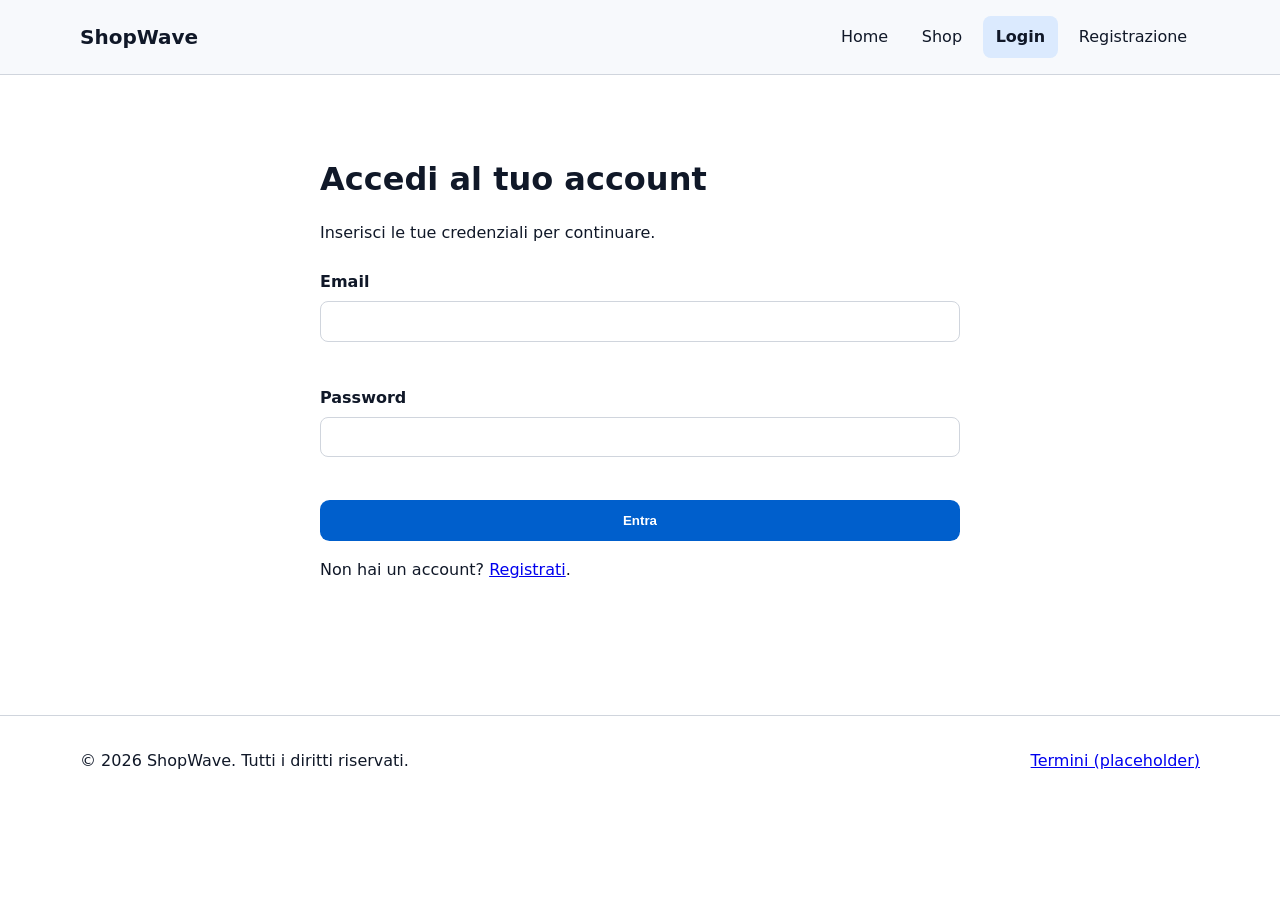
==== pages/login.html @ ee911a08 "Create accessible responsive e-commerce landing site structure" ====
<!DOCTYPE html>
<html lang="it">
  <head>
    <meta charset="UTF-8" />
    <meta name="viewport" content="width=device-width, initial-scale=1.0" />
    <meta name="description" content="Accedi a ShopWave." />
    <title>ShopWave | Login</title>
    <link rel="stylesheet" href="../assets/css/style.css" />
    <script defer src="../assets/js/auth.js"></script>
    <script defer src="../assets/js/main.js"></script>
  </head>
  <body>
    <a class="skip-link" href="#contenuto-principale">Salta al contenuto principale</a>

    <header class="site-header">
      <div class="container header-content">
        <a class="logo" href="../index.html" aria-label="ShopWave - vai alla home">ShopWave</a>
        <button
          class="menu-toggle"
          type="button"
          aria-controls="nav-principale"
          aria-expanded="false"
        >
          Menu
        </button>
        <nav id="nav-principale" class="main-nav" aria-label="Navigazione principale">
          <ul>
            <li><a href="../index.html">Home</a></li>
            <li><a href="shop.html">Shop</a></li>
            <li><a aria-current="page" href="login.html">Login</a></li>
            <li><a href="register.html">Registrazione</a></li>
          </ul>
        </nav>
      </div>
    </header>

    <main id="contenuto-principale" class="form-page">
      <div class="container narrow">
        <h1>Accedi al tuo account</h1>
        <p>Inserisci le tue credenziali per continuare.</p>

        <form id="login-form" class="auth-form" novalidate>
          <div class="form-group">
            <label for="login-email">Email</label>
            <input id="login-email" name="email" type="email" autocomplete="email" required />
            <p id="login-email-error" class="error-message" aria-live="polite"></p>
          </div>

          <div class="form-group">
            <label for="login-password">Password</label>
            <input
              id="login-password"
              name="password"
              type="password"
              autocomplete="current-password"
              required
              minlength="8"
            />
            <p id="login-password-error" class="error-message" aria-live="polite"></p>
          </div>

          <button type="submit" class="button primary full-width">Entra</button>
          <p class="helper-text">Non hai un account? <a href="register.html">Registrati</a>.</p>
          <p id="login-status" class="status-message" aria-live="polite"></p>
        </form>
      </div>
    </main>

    <footer class="site-footer">
      <div class="container footer-content">
        <p>&copy; 2026 ShopWave. Tutti i diritti riservati.</p>
        <a href="#">Termini (placeholder)</a>
      </div>
    </footer>
  </body>
</html>
---- assets/css/style.css ----
:root {
  --bg: #ffffff;
  --surface: #f7f9fc;
  --text: #101828;
  --muted: #475467;
  --primary: #005fcc;
  --primary-dark: #0043a3;
  --focus: #ffbf47;
  --error: #b42318;
  --success: #027a48;
  --border: #d0d5dd;
}

* {
  box-sizing: border-box;
}

body {
  margin: 0;
  font-family: Inter, system-ui, -apple-system, Segoe UI, Roboto, sans-serif;
  line-height: 1.6;
  color: var(--text);
  background-color: var(--bg);
}

.container {
  width: min(100% - 2rem, 1120px);
  margin: 0 auto;
}

.narrow {
  width: min(100% - 2rem, 640px);
}

.skip-link {
  position: absolute;
  left: 1rem;
  top: -100%;
  background: var(--text);
  color: #fff;
  padding: 0.75rem 1rem;
  border-radius: 0.5rem;
  z-index: 1000;
}

.skip-link:focus {
  top: 1rem;
}

.site-header {
  background: var(--surface);
  border-bottom: 1px solid var(--border);
}

.header-content {
  display: flex;
  align-items: center;
  justify-content: space-between;
  gap: 1rem;
  padding: 1rem 0;
}

.logo {
  font-size: 1.25rem;
  font-weight: 700;
  color: var(--text);
  text-decoration: none;
}

.main-nav ul {
  display: flex;
  list-style: none;
  gap: 0.5rem;
  margin: 0;
  padding: 0;
}

.main-nav a {
  display: inline-block;
  text-decoration: none;
  color: var(--text);
  padding: 0.5rem 0.8rem;
  border-radius: 0.5rem;
}

.main-nav a[aria-current="page"] {
  background-color: #dbeafe;
  font-weight: 600;
}

.hero,
.highlights,
.catalog,
.form-page {
  padding: 4rem 0;
}

.hero {
  background: linear-gradient(180deg, #eef4ff, #ffffff);
}

.eyebrow {
  color: var(--primary);
  font-weight: 700;
  letter-spacing: 0.04em;
  text-transform: uppercase;
}

h1,
h2,
h3 {
  line-height: 1.2;
}

.card-grid {
  display: grid;
  grid-template-columns: repeat(auto-fit, minmax(220px, 1fr));
  gap: 1rem;
  margin-top: 1.5rem;
}

.card {
  border: 1px solid var(--border);
  background: var(--bg);
  border-radius: 0.9rem;
  padding: 1rem;
}

.hero-actions {
  display: flex;
  flex-wrap: wrap;
  gap: 0.75rem;
  margin-top: 1.5rem;
}

.button {
  border: 2px solid transparent;
  border-radius: 0.6rem;
  padding: 0.7rem 1rem;
  font-weight: 600;
  text-decoration: none;
  display: inline-block;
}

.button.primary {
  background: var(--primary);
  color: #fff;
}

.button.primary:hover {
  background: var(--primary-dark);
}

.button.secondary {
  border-color: var(--primary);
  color: var(--primary);
  background: #fff;
}

.full-width {
  width: 100%;
}

.auth-form {
  margin-top: 1.5rem;
  display: grid;
  gap: 1rem;
}

.form-group {
  display: grid;
  gap: 0.4rem;
}

label {
  font-weight: 600;
}

input[type="text"],
input[type="email"],
input[type="password"] {
  width: 100%;
  border: 1px solid var(--border);
  border-radius: 0.5rem;
  padding: 0.65rem 0.8rem;
  font-size: 1rem;
}

.checkbox-group {
  grid-template-columns: auto 1fr;
  align-items: start;
}

.error-message {
  min-height: 1.25rem;
  margin: 0;
  color: var(--error);
}

.status-message {
  min-height: 1.25rem;
  font-weight: 600;
}

.status-message.success {
  color: var(--success);
}

.status-message.error {
  color: var(--error);
}

.helper-text {
  margin: 0;
}

.site-footer {
  border-top: 1px solid var(--border);
  padding: 1rem 0;
}

.footer-content {
  display: flex;
  justify-content: space-between;
  align-items: center;
  gap: 1rem;
  flex-wrap: wrap;
}

.menu-toggle {
  display: none;
  border: 1px solid var(--border);
  border-radius: 0.5rem;
  background: #fff;
  padding: 0.5rem 0.8rem;
  font-size: 1rem;
}

a:focus-visible,
button:focus-visible,
input:focus-visible {
  outline: 3px solid var(--focus);
  outline-offset: 2px;
}

@media (max-width: 760px) {
  .menu-toggle {
    display: inline-block;
  }

  .main-nav {
    display: none;
    width: 100%;
  }

  .main-nav.open {
    display: block;
  }

  .main-nav ul {
    flex-direction: column;
    padding-top: 0.75rem;
  }

  .header-content {
    flex-wrap: wrap;
  }
}
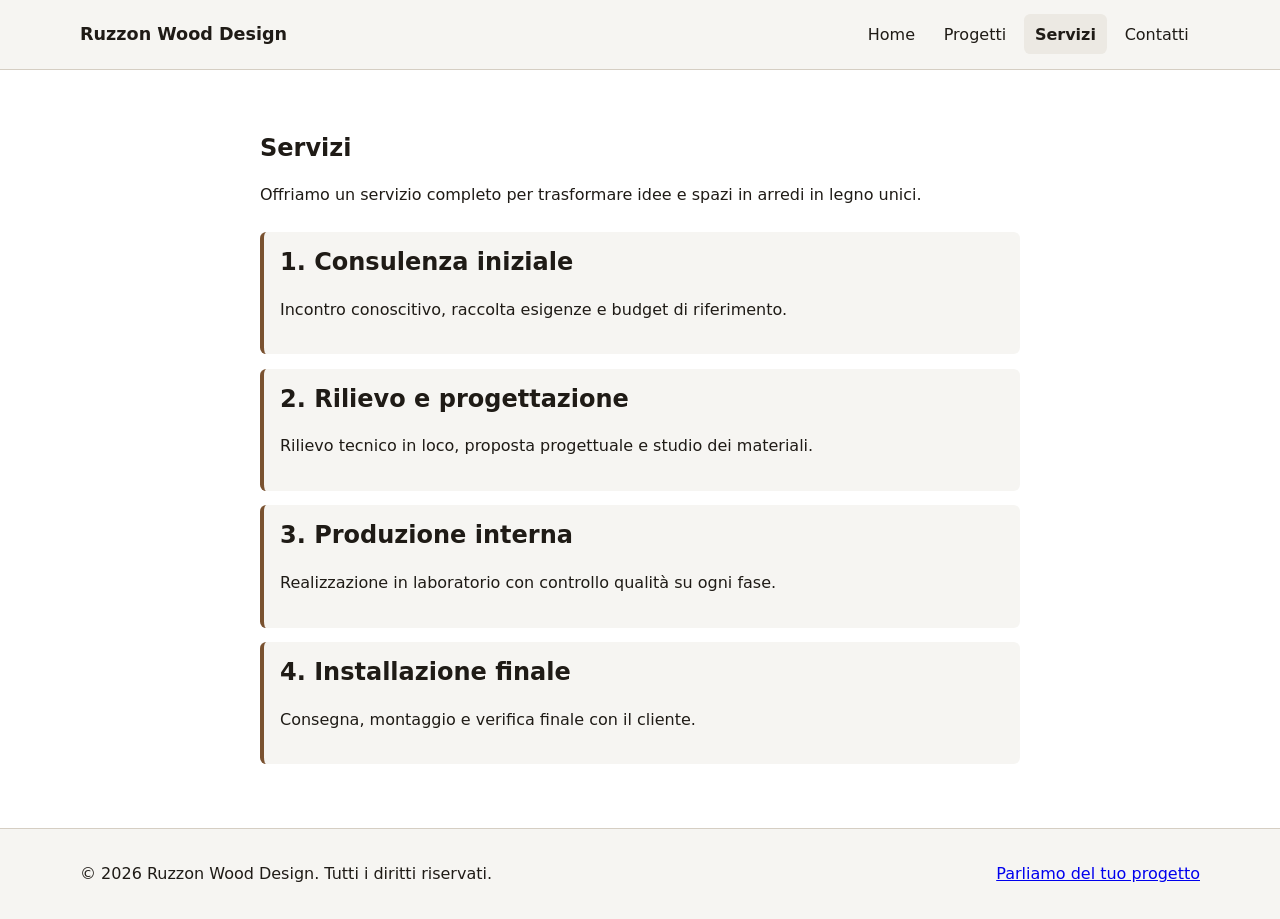
==== commit f0cb5612: "Restructure site around wood design content and pages" ====
--- a/pages/login.html
+++ b/pages/login.html
@@ -3,10 +3,9 @@
   <head>
     <meta charset="UTF-8" />
     <meta name="viewport" content="width=device-width, initial-scale=1.0" />
-    <meta name="description" content="Accedi a ShopWave." />
-    <title>ShopWave | Login</title>
+    <meta name="description" content="Servizi di progettazione e falegnameria Ruzzon Wood Design." />
+    <title>Ruzzon Wood Design | Servizi</title>
     <link rel="stylesheet" href="../assets/css/style.css" />
-    <script defer src="../assets/js/auth.js"></script>
     <script defer src="../assets/js/main.js"></script>
   </head>
   <body>
@@ -14,62 +13,55 @@
 
     <header class="site-header">
       <div class="container header-content">
-        <a class="logo" href="../index.html" aria-label="ShopWave - vai alla home">ShopWave</a>
-        <button
-          class="menu-toggle"
-          type="button"
-          aria-controls="nav-principale"
-          aria-expanded="false"
-        >
-          Menu
-        </button>
+        <a class="logo" href="../index.html" aria-label="Ruzzon Wood Design - vai alla home">
+          Ruzzon Wood Design
+        </a>
+        <button class="menu-toggle" type="button" aria-controls="nav-principale" aria-expanded="false">Menu</button>
         <nav id="nav-principale" class="main-nav" aria-label="Navigazione principale">
           <ul>
             <li><a href="../index.html">Home</a></li>
-            <li><a href="shop.html">Shop</a></li>
-            <li><a aria-current="page" href="login.html">Login</a></li>
-            <li><a href="register.html">Registrazione</a></li>
+            <li><a href="shop.html">Progetti</a></li>
+            <li><a aria-current="page" href="login.html">Servizi</a></li>
+            <li><a href="register.html">Contatti</a></li>
           </ul>
         </nav>
       </div>
     </header>
 
-    <main id="contenuto-principale" class="form-page">
-      <div class="container narrow">
-        <h1>Accedi al tuo account</h1>
-        <p>Inserisci le tue credenziali per continuare.</p>
+    <main id="contenuto-principale">
+      <section class="section" aria-labelledby="services-page-title">
+        <div class="container narrow">
+          <h1 id="services-page-title">Servizi</h1>
+          <p>
+            Offriamo un servizio completo per trasformare idee e spazi in arredi in legno unici.
+          </p>
 
-        <form id="login-form" class="auth-form" novalidate>
-          <div class="form-group">
-            <label for="login-email">Email</label>
-            <input id="login-email" name="email" type="email" autocomplete="email" required />
-            <p id="login-email-error" class="error-message" aria-live="polite"></p>
+          <div class="service-list">
+            <article class="service-item">
+              <h2>1. Consulenza iniziale</h2>
+              <p>Incontro conoscitivo, raccolta esigenze e budget di riferimento.</p>
+            </article>
+            <article class="service-item">
+              <h2>2. Rilievo e progettazione</h2>
+              <p>Rilievo tecnico in loco, proposta progettuale e studio dei materiali.</p>
+            </article>
+            <article class="service-item">
+              <h2>3. Produzione interna</h2>
+              <p>Realizzazione in laboratorio con controllo qualità su ogni fase.</p>
+            </article>
+            <article class="service-item">
+              <h2>4. Installazione finale</h2>
+              <p>Consegna, montaggio e verifica finale con il cliente.</p>
+            </article>
           </div>
-
-          <div class="form-group">
-            <label for="login-password">Password</label>
-            <input
-              id="login-password"
-              name="password"
-              type="password"
-              autocomplete="current-password"
-              required
-              minlength="8"
-            />
-            <p id="login-password-error" class="error-message" aria-live="polite"></p>
-          </div>
-
-          <button type="submit" class="button primary full-width">Entra</button>
-          <p class="helper-text">Non hai un account? <a href="register.html">Registrati</a>.</p>
-          <p id="login-status" class="status-message" aria-live="polite"></p>
-        </form>
-      </div>
+        </div>
+      </section>
     </main>
 
     <footer class="site-footer">
       <div class="container footer-content">
-        <p>&copy; 2026 ShopWave. Tutti i diritti riservati.</p>
-        <a href="#">Termini (placeholder)</a>
+        <p>&copy; 2026 Ruzzon Wood Design. Tutti i diritti riservati.</p>
+        <a href="register.html">Parliamo del tuo progetto</a>
       </div>
     </footer>
   </body>
--- a/assets/css/style.css
+++ b/assets/css/style.css
@@ -1,36 +1,29 @@
 :root {
-  --bg: #ffffff;
-  --surface: #f7f9fc;
-  --text: #101828;
-  --muted: #475467;
-  --primary: #005fcc;
-  --primary-dark: #0043a3;
-  --focus: #ffbf47;
+  --bg: #fff;
+  --surface: #f6f5f2;
+  --surface-dark: #ece9e3;
+  --text: #1f1b16;
+  --muted: #5e554a;
+  --primary: #7a5230;
+  --primary-dark: #5f3d22;
+  --focus: #f3b95f;
   --error: #b42318;
   --success: #027a48;
-  --border: #d0d5dd;
-}
-
-* {
-  box-sizing: border-box;
-}
+  --border: #d5cec3;
+}
+
+* { box-sizing: border-box; }
 
 body {
   margin: 0;
-  font-family: Inter, system-ui, -apple-system, Segoe UI, Roboto, sans-serif;
+  font-family: "Inter", system-ui, -apple-system, Segoe UI, Roboto, sans-serif;
   line-height: 1.6;
   color: var(--text);
-  background-color: var(--bg);
-}
-
-.container {
-  width: min(100% - 2rem, 1120px);
-  margin: 0 auto;
-}
-
-.narrow {
-  width: min(100% - 2rem, 640px);
-}
+  background: var(--bg);
+}
+
+.container { width: min(100% - 2rem, 1120px); margin: 0 auto; }
+.narrow { width: min(100% - 2rem, 760px); }
 
 .skip-link {
   position: absolute;
@@ -42,14 +35,14 @@
   border-radius: 0.5rem;
   z-index: 1000;
 }
-
-.skip-link:focus {
-  top: 1rem;
-}
+.skip-link:focus { top: 1rem; }
 
 .site-header {
+  border-bottom: 1px solid var(--border);
   background: var(--surface);
-  border-bottom: 1px solid var(--border);
+  position: sticky;
+  top: 0;
+  z-index: 5;
 }
 
 .header-content {
@@ -57,11 +50,11 @@
   align-items: center;
   justify-content: space-between;
   gap: 1rem;
-  padding: 1rem 0;
+  padding: 0.9rem 0;
 }
 
 .logo {
-  font-size: 1.25rem;
+  font-size: 1.1rem;
   font-weight: 700;
   color: var(--text);
   text-decoration: none;
@@ -70,7 +63,7 @@
 .main-nav ul {
   display: flex;
   list-style: none;
-  gap: 0.5rem;
+  gap: 0.4rem;
   margin: 0;
   padding: 0;
 }
@@ -79,38 +72,54 @@
   display: inline-block;
   text-decoration: none;
   color: var(--text);
-  padding: 0.5rem 0.8rem;
-  border-radius: 0.5rem;
+  padding: 0.45rem 0.7rem;
+  border-radius: 0.4rem;
 }
 
 .main-nav a[aria-current="page"] {
-  background-color: #dbeafe;
+  background: var(--surface-dark);
   font-weight: 600;
 }
 
 .hero,
-.highlights,
-.catalog,
-.form-page {
-  padding: 4rem 0;
-}
+.section,
+.form-page { padding: 4rem 0; }
 
 .hero {
-  background: linear-gradient(180deg, #eef4ff, #ffffff);
-}
+  background: linear-gradient(180deg, #f3efe8, #fff);
+}
+
+.hero-grid {
+  display: grid;
+  grid-template-columns: 1.3fr 1fr;
+  gap: 2rem;
+  align-items: center;
+}
+
+.hero-media { min-height: 260px; }
+
+.media-placeholder {
+  min-height: 260px;
+  display: grid;
+  place-items: center;
+  background: linear-gradient(135deg, #d9ccbb, #bca386);
+  border-radius: 1rem;
+  color: #2f251a;
+  font-weight: 600;
+  letter-spacing: 0.04em;
+}
+
+.section-alt { background: var(--surface); }
 
 .eyebrow {
   color: var(--primary);
+  font-size: 0.82rem;
   font-weight: 700;
-  letter-spacing: 0.04em;
+  letter-spacing: 0.06em;
   text-transform: uppercase;
 }
 
-h1,
-h2,
-h3 {
-  line-height: 1.2;
-}
+h1, h2, h3 { line-height: 1.2; margin-top: 0; }
 
 .card-grid {
   display: grid;
@@ -121,101 +130,63 @@
 
 .card {
   border: 1px solid var(--border);
-  background: var(--bg);
-  border-radius: 0.9rem;
+  border-radius: 0.8rem;
   padding: 1rem;
+  background: #fff;
+}
+
+.service-list { display: grid; gap: 0.9rem; margin-top: 1.5rem; }
+.service-item {
+  border-left: 4px solid var(--primary);
+  background: var(--surface);
+  padding: 1rem;
+  border-radius: 0.4rem;
 }
 
 .hero-actions {
   display: flex;
   flex-wrap: wrap;
   gap: 0.75rem;
-  margin-top: 1.5rem;
+  margin-top: 1.3rem;
 }
 
 .button {
   border: 2px solid transparent;
-  border-radius: 0.6rem;
-  padding: 0.7rem 1rem;
+  border-radius: 0.5rem;
+  padding: 0.65rem 0.9rem;
   font-weight: 600;
   text-decoration: none;
   display: inline-block;
 }
-
-.button.primary {
-  background: var(--primary);
-  color: #fff;
-}
-
-.button.primary:hover {
-  background: var(--primary-dark);
-}
-
-.button.secondary {
-  border-color: var(--primary);
-  color: var(--primary);
-  background: #fff;
-}
-
-.full-width {
-  width: 100%;
-}
-
-.auth-form {
-  margin-top: 1.5rem;
-  display: grid;
-  gap: 1rem;
-}
-
-.form-group {
-  display: grid;
-  gap: 0.4rem;
-}
-
-label {
-  font-weight: 600;
-}
+.button.primary { background: var(--primary); color: #fff; }
+.button.primary:hover { background: var(--primary-dark); }
+.button.secondary { border-color: var(--primary); color: var(--primary); background: #fff; }
+.full-width { width: 100%; }
+.text-link { color: var(--primary-dark); font-weight: 600; text-decoration-thickness: 2px; }
+
+.auth-form { margin-top: 1.5rem; display: grid; gap: 1rem; }
+.form-group { display: grid; gap: 0.4rem; }
+label { font-weight: 600; }
 
 input[type="text"],
 input[type="email"],
-input[type="password"] {
+textarea {
   width: 100%;
   border: 1px solid var(--border);
   border-radius: 0.5rem;
   padding: 0.65rem 0.8rem;
   font-size: 1rem;
-}
-
-.checkbox-group {
-  grid-template-columns: auto 1fr;
-  align-items: start;
-}
-
-.error-message {
-  min-height: 1.25rem;
-  margin: 0;
-  color: var(--error);
-}
-
-.status-message {
-  min-height: 1.25rem;
-  font-weight: 600;
-}
-
-.status-message.success {
-  color: var(--success);
-}
-
-.status-message.error {
-  color: var(--error);
-}
-
-.helper-text {
-  margin: 0;
-}
+  font-family: inherit;
+}
+
+.error-message { min-height: 1.25rem; margin: 0; color: var(--error); }
+.status-message { min-height: 1.25rem; font-weight: 600; margin: 0; }
+.status-message.success { color: var(--success); }
+.status-message.error { color: var(--error); }
 
 .site-footer {
   border-top: 1px solid var(--border);
+  background: var(--surface);
   padding: 1rem 0;
 }
 
@@ -238,31 +209,20 @@
 
 a:focus-visible,
 button:focus-visible,
-input:focus-visible {
+input:focus-visible,
+textarea:focus-visible {
   outline: 3px solid var(--focus);
   outline-offset: 2px;
 }
 
+@media (max-width: 840px) {
+  .hero-grid { grid-template-columns: 1fr; }
+}
+
 @media (max-width: 760px) {
-  .menu-toggle {
-    display: inline-block;
-  }
-
-  .main-nav {
-    display: none;
-    width: 100%;
-  }
-
-  .main-nav.open {
-    display: block;
-  }
-
-  .main-nav ul {
-    flex-direction: column;
-    padding-top: 0.75rem;
-  }
-
-  .header-content {
-    flex-wrap: wrap;
-  }
-}
+  .menu-toggle { display: inline-block; }
+  .main-nav { display: none; width: 100%; }
+  .main-nav.open { display: block; }
+  .main-nav ul { flex-direction: column; padding-top: 0.75rem; }
+  .header-content { flex-wrap: wrap; }
+}
